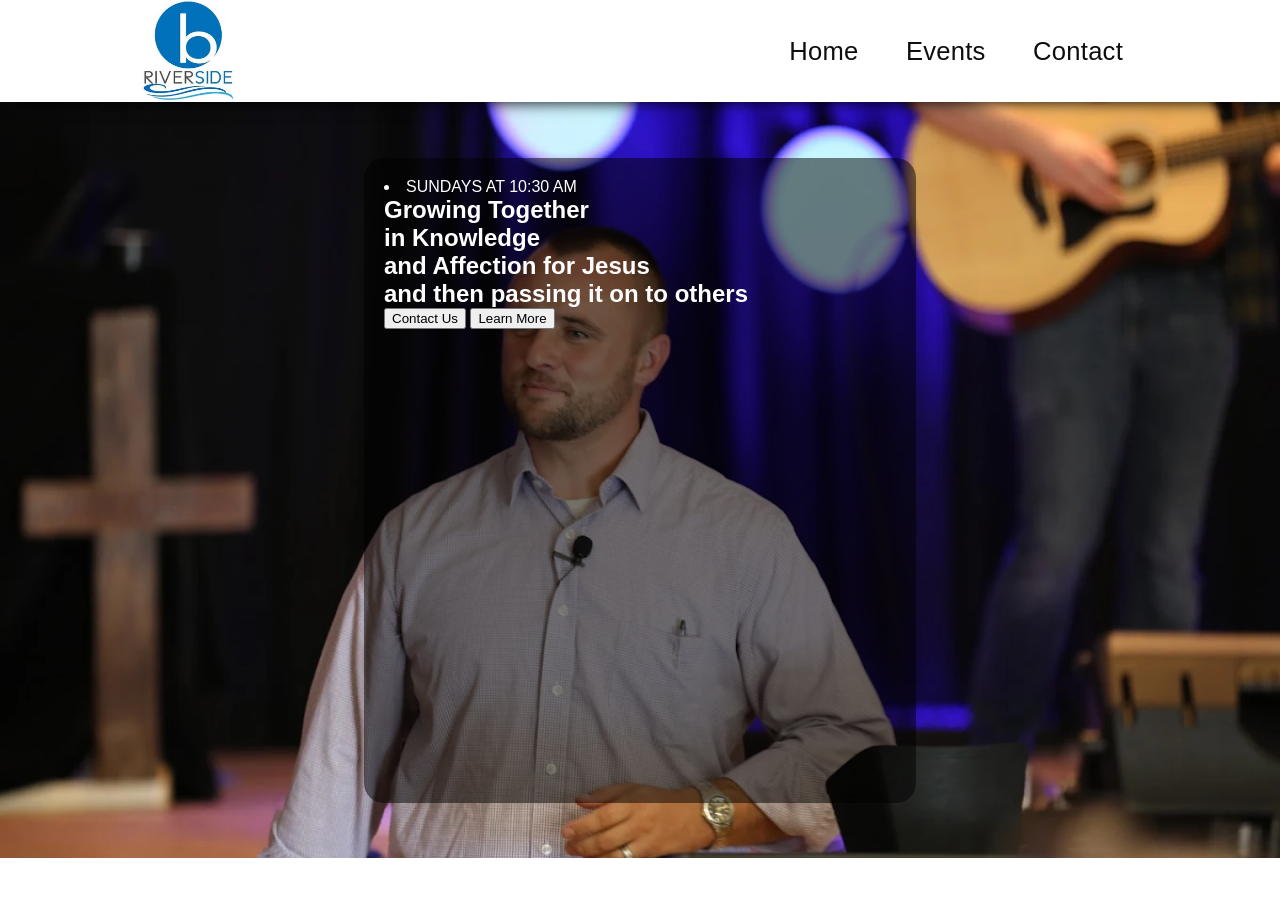
==== index.html @ 9d679917 "Project Setup/Beginning ADDED: - File Structure - Index HTML File - Header - Nav Bar - Started Hero" ====
<!DOCTYPE html>
<html lang="en">
<head>
    <meta charset="UTF-8">
    <meta name="viewport" content="width=device-width, initial-scale=1.0">
    <title>Bridgeway Riverside Church</title>
    <link rel="icon" type="image/x-icon" href="./images/common/favicon.ico">
    <link rel="stylesheet" href="./css/global.css">
    <link rel="stylesheet" href="./css/index.css">
</head>
<body>
    <!--HEADER-->
    <section id="header">
        <header>
            <img src="images/common/bridgeway-riverside-church-logo.png" alt="" id="logo" onclick="window.location.href='./index.html'">
            <div id="nav">
                <a href="index.html" class="navlink">Home</a>
                <a href="events.html" class="navlink">Events</a>
                <a href="index.html#contact" class="navlink">Contact</a>
            </div>
        </header>
    </section>

    <!--HERO-->
    <section id="hero">
        <div class="heroimg">
            <div class="herocont">
                <div class="servicetime">
                    <li>SUNDAYS AT 10:30 AM</li>
                </div>
                <h1>Growing Together<br> in Knowledge <br> and Affection for Jesus</h1>
                <h2>and then passing it on to others</h2>
                <button> Contact Us</button>
                <button> Learn More</button>
            </div>
        </div>
    </section>

    <!--OURMISSION-->
    <section id="ourmission">

    </section>

    <!--Photos (Add a automatically scrolling photo banner)-->
    <section class="photobanner">

    </section>

    <!--EVENTS-->
    <section id="events">

    </section>

    <!--Our Minsitry-->
    <section class="ourministry">

    </section>

    <!--Contact-->
    <section id="contact">

    </section>

    <!--FOOTER-->
    <section id="footer">

    </section>
</body>
</html>
---- css/global.css ----
* {
    margin: 0;
    font-family: 'Segoe UI', Tahoma, Geneva, Verdana, sans-serif;
}

:root {
    --navlink: rgb(14, 14, 14);
    --navlinkhover: rgb(2, 0, 99);
    --white: #ffffff;
}

header {
    display: flex;
    justify-content: space-around;
    gap: 20%;
    box-shadow: 15px 0px 15px 0px black;
    z-index: 10;
    position: relative;
}

#logo {
    width: 8vw;
    height: auto;
    cursor: pointer;
}

#nav {
    font-size: 2vw;
    margin-top: auto;
    margin-bottom: auto;
    letter-spacing: .01em;
}

.navlink {
    color: var(--navlink);
    text-decoration: none;
    font-weight:350;
    transition: 200ms;
    padding: 20px;
}

.navlink:hover {
    transition: 200ms;
    color: var(--navlinkhover);
}

/*hero*/

.heroimg {
    height: 84vh;
    background-image: url("../images/index/hero.png");
    background-position: center 20%;
    background-repeat: no-repeat;
    background-size:cover;
    display: flex;
}

.herocont {
    background-color: rgb( 0, 0, 0, 0.5);
    color: var(--white);
    width: 40%;
    padding: 20px;
    height: 80%;
    border-radius: 20px;
    text-align: left;
    margin: auto;
}
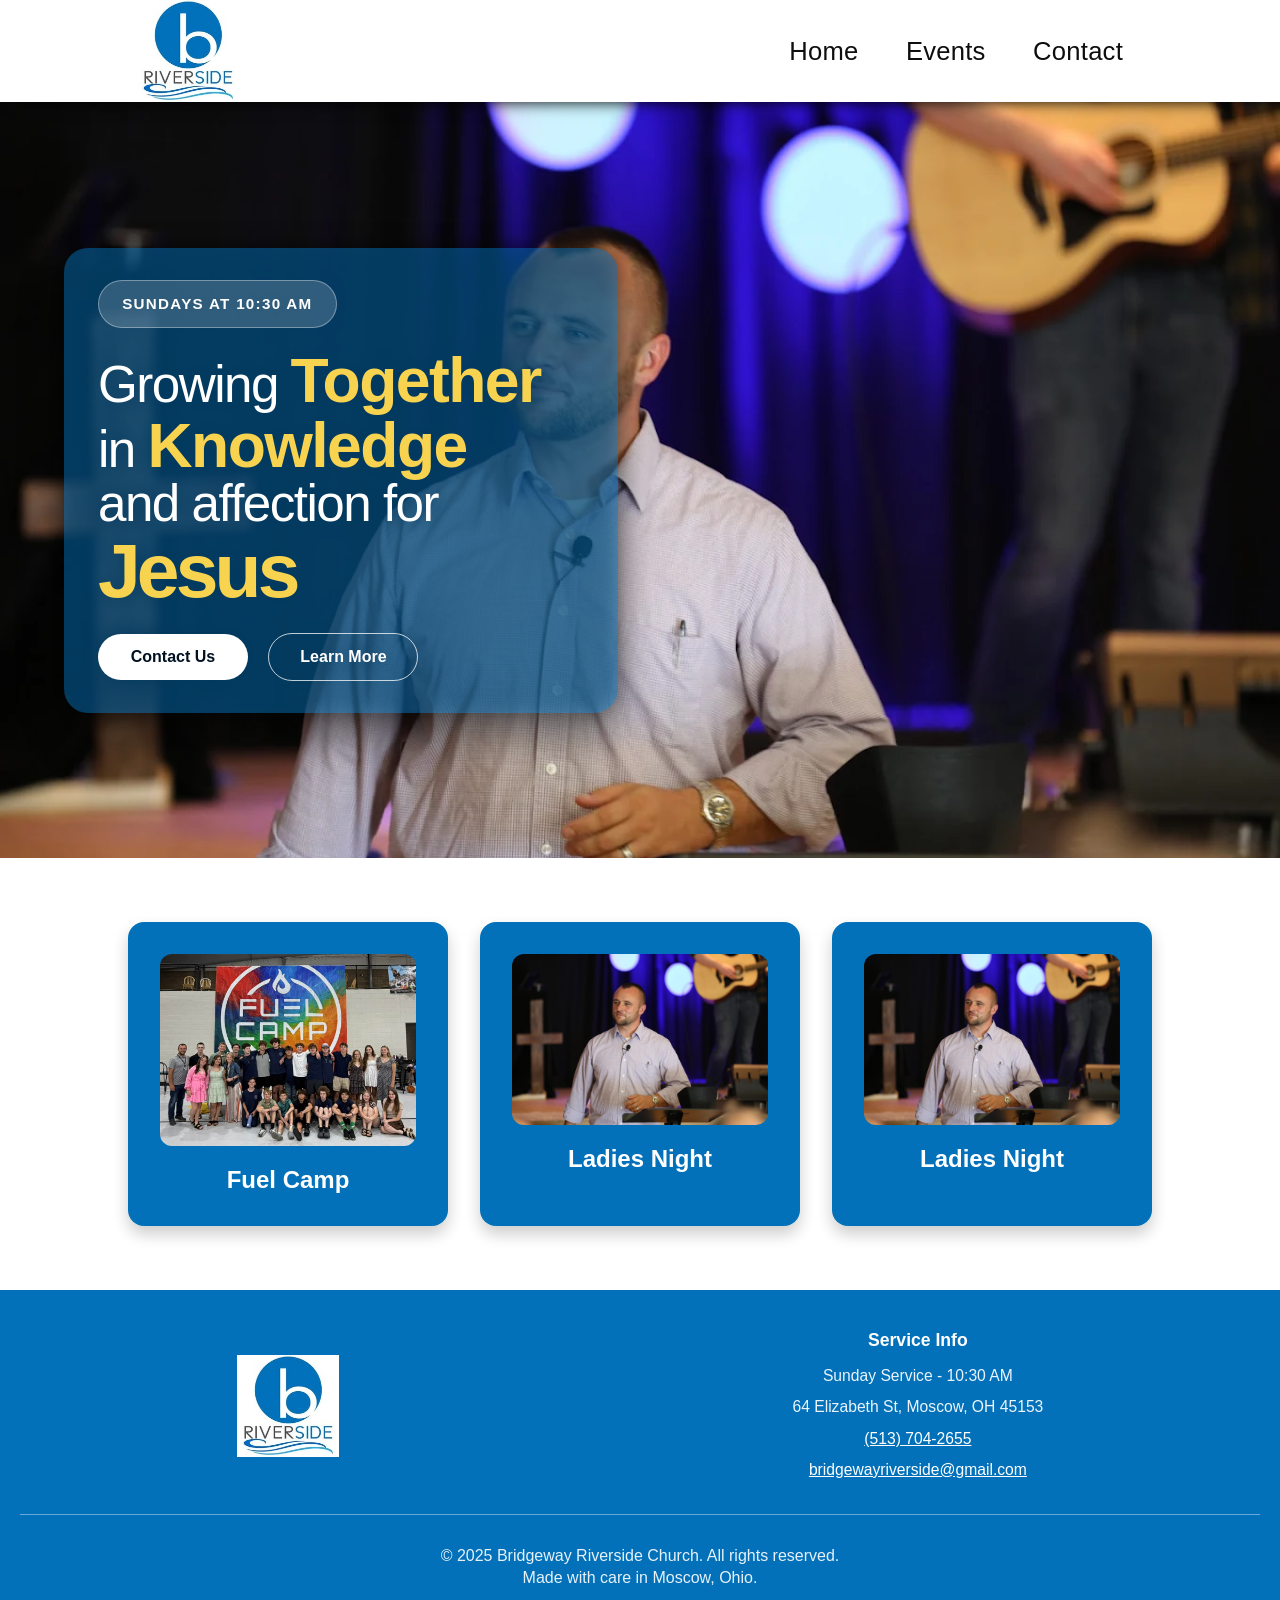
==== commit e4744519: "Events - Created Events Section - Stylized" ====
--- a/index.html
+++ b/index.html
@@ -23,36 +23,55 @@
 
     <!--HERO-->
     <section id="hero">
-        <div class="heroimg">
-            <div class="herocont">
-                <div class="servicetime">
+        <div class="hero-img">
+            <div class="hero-cont">
+                <div class="service-time">
                     <li>SUNDAYS AT 10:30 AM</li>
                 </div>
-                <h1>Growing Together<br> in Knowledge <br> and Affection for Jesus</h1>
-                <h2>and then passing it on to others</h2>
-                <button> Contact Us</button>
-                <button> Learn More</button>
+                <h1>Growing <span class="hero-highlight hero-highlight-large">Together</span><br>
+                    in <span class="hero-highlight hero-highlight-large">Knowledge</span><br>
+                    and affection for<br>
+                    <span class="hero-highlight hero-highlight-largest">Jesus</span>
+                </h1>
+                <!-- <h2>and then passing it on to others</h2> -->
+                <button class="hero-button primary">Contact Us</button>
+                <button class="hero-button secondary">Learn More</button>
             </div>
         </div>
     </section>
 
     <!--OURMISSION-->
-    <section id="ourmission">
+    <section id="our-mission">
 
     </section>
 
     <!--Photos (Add a automatically scrolling photo banner)-->
-    <section class="photobanner">
+    <section class="photo-banner">
 
     </section>
 
     <!--EVENTS-->
     <section id="events">
+        <div class="event-container">
+            <div class="event-item">
+                <img src="images/events/Fuel-Camp-Group.png" alt="Recent Event">
+                <h1>Fuel Camp</h1>
+            </div>
 
+             <div class="event-item">
+                <img src="images/index/hero.png" alt="Recent Event">
+                <h1>Ladies Night</h1>
+            </div>
+
+            <div class="event-item">
+                <img src="images/index/hero.png" alt="Recent Event">
+                <h1>Ladies Night</h1>
+            </div>
+        </div>
     </section>
 
     <!--Our Minsitry-->
-    <section class="ourministry">
+    <section class="our-ministry">
 
     </section>
 
@@ -63,7 +82,29 @@
 
     <!--FOOTER-->
     <section id="footer">
-
+        <footer>
+            <div class="footer-brand">
+                <img src="images/common/bridgeway-riverside-church-logo.png" alt="" id="logo" onclick="window.location.href='#'">
+            
+                <div class="social-links">
+                    
+                </div>
+            </div>
+            <div class="footer-info">
+                <p>Service Info</p>
+                <ul>
+                    <li>Sunday Service - 10:30 AM</li>
+                    <li>64 Elizabeth St, Moscow, OH 45153</li>
+                    <li><a href="tel:5137042655">(513) 704-2655</a></li>
+                    <li><a href="mailto:bridgewayriverside@gmail.com">bridgewayriverside@gmail.com</a></li>
+                </ul>
+            </div>
+            <hr>
+            <div class="footer-copyright">
+                <p>© 2025 Bridgeway Riverside Church. All rights reserved.</p>
+                <p>Made with care in Moscow, Ohio.</p>
+            </div>
+        </footer>
     </section>
 </body>
 </html>
--- a/css/global.css
+++ b/css/global.css
@@ -3,19 +3,24 @@
     font-family: 'Segoe UI', Tahoma, Geneva, Verdana, sans-serif;
 }
 
+html { 
+    scroll-behavior: smooth; 
+}
+
 :root {
     --navlink: rgb(14, 14, 14);
-    --navlinkhover: rgb(2, 0, 99);
     --white: #ffffff;
+    --bridgewayblue: #0271ba;
 }
 
+/* Header Styling */
 header {
     display: flex;
     justify-content: space-around;
     gap: 20%;
     box-shadow: 15px 0px 15px 0px black;
     z-index: 10;
-    position: relative;
+    position:relative;
 }
 
 #logo {
@@ -24,44 +29,98 @@
     cursor: pointer;
 }
 
-#nav {
-    font-size: 2vw;
-    margin-top: auto;
-    margin-bottom: auto;
-    letter-spacing: .01em;
+    /* Navigation Styling */
+    #nav {
+        font-size: 2vw;
+        margin-top: auto;
+        margin-bottom: auto;
+        letter-spacing: .01em;
+    }
+
+    .navlink {
+        color: var(--navlink);
+        text-decoration: none;
+        font-weight:350;
+        transition: color 200ms;
+        padding: 20px;
+    }
+
+    .navlink:hover {
+        transition: color 200ms;
+        color: var(--bridgewayblue);
+    }
+
+
+
+/* Footer Styling */
+
+footer {
+    background-color: var(--bridgewayblue);
+    display: flex;
+    flex-wrap: wrap;
+    justify-content: space-around;
+    align-items: center;
+    gap: 20px;
+    padding: 40px 20px 20px;
 }
 
-.navlink {
-    color: var(--navlink);
-    text-decoration: none;
-    font-weight:350;
-    transition: 200ms;
-    padding: 20px;
+footer .footer-brand,
+footer .footer-info {
+    display: flex;
+    flex-direction: column;
+    align-items: center;
 }
 
-.navlink:hover {
-    transition: 200ms;
-    color: var(--navlinkhover);
+footer .footer-info {
+    max-width: 320px;
+    text-align: center;
 }
 
-/*hero*/
-
-.heroimg {
-    height: 84vh;
-    background-image: url("../images/index/hero.png");
-    background-position: center 20%;
-    background-repeat: no-repeat;
-    background-size:cover;
-    display: flex;
+footer .footer-info p {
+    color: #ffffff;
+    font-size: 1.1rem;
+    font-weight: 600;
+    margin-bottom: 12px;
 }
 
-.herocont {
-    background-color: rgb( 0, 0, 0, 0.5);
-    color: var(--white);
-    width: 40%;
-    padding: 20px;
-    height: 80%;
-    border-radius: 20px;
-    text-align: left;
-    margin: auto;
-}+footer .footer-info ul {
+    list-style: none;
+    padding: 0;
+    display: grid;
+    gap: 6px;
+}
+
+footer .footer-info li {
+    color: rgba(255, 255, 255, 0.92);
+    font-size: 0.98rem;
+    line-height: 1.6;
+}
+
+footer .footer-info a {
+    color: #ffffff;
+    text-decoration: underline;
+    transition: color 0.2s ease;
+}
+
+footer .footer-info a:hover {
+    color: rgba(255, 255, 255, 0.8);
+}
+
+    /* Copright Section Styling */
+    footer hr {
+        width: 100%;
+        border: none;
+        border-top: 1px solid rgba(255, 255, 255, 0.4);
+        margin: 12px 0 8px;
+    }
+    
+    footer .footer-copyright {
+        width: 100%;
+        text-align: center;
+        color: rgba(255, 255, 255, 0.9);
+        padding-top: 0;
+    }
+    
+    footer .footer-copyright p {
+        margin: 4px 0;
+    }
--- a/css/index.css
+++ b/css/index.css
@@ -0,0 +1,126 @@
+/*hero*/
+
+.hero-img {
+    height: 84vh;
+    background-image: url("../images/index/hero.png");
+    background-position: center 20%;
+    background-repeat: no-repeat;
+    background-size: cover;
+    display: flex;
+    justify-content: flex-start;
+    align-items: center;
+    padding-left: 5vw;
+}
+
+.hero-cont {
+    background-color: rgb(from var(--bridgewayblue) r g b / 0.5);
+    filter: drop-shadow(0px 0px 10px black);
+    color: var(--white);
+    width: 40%;
+    padding: 32px 34px;
+    border-radius: 24px;
+    text-align: left;
+    margin: 0;
+    box-shadow: 0 24px 42px rgba(0, 0, 0, 0.28);
+}
+
+.hero-cont h1 {
+    font-size: clamp(3rem, 4vw, 4.6rem);
+    font-weight: 500;
+    line-height: 1.04;
+    margin-bottom: 1.4rem;
+    letter-spacing: -0.03em;
+}
+
+.hero-highlight {
+    color: #f8d34f;
+    font-size: 1.08em;
+    font-weight: 700;
+}
+
+.hero-highlight-large {
+    font-size: 1.22em;
+    font-weight: 800;
+}
+
+.hero-highlight-largest {
+    font-size: 1.5em;
+    font-weight: 900;
+    letter-spacing: -0.05em;
+}
+
+.service-time {
+    display: inline-flex;
+    align-items: center;
+    justify-content: center;
+    background: rgba(255, 255, 255, 0.18);
+    border: 1px solid rgba(255, 255, 255, 0.35);
+    padding: 0.9rem 1.45rem;
+    border-radius: 999px;
+    color: #ffffff;
+    font-weight: 700;
+    letter-spacing: 0.08em;
+    margin-bottom: 1.25rem;
+}
+
+.service-time li {
+    margin: 0;
+    padding: 0;
+    list-style: none;
+    font-size: 0.95rem;
+}
+
+.hero-button {
+    min-width: 150px;
+    padding: 14px 26px;
+    border-radius: 999px;
+    border: none;
+    cursor: pointer;
+    font-size: 1rem;
+    font-weight: 700;
+    transition: transform 0.2s ease, opacity 0.2s ease;
+}
+
+.hero-button.primary {
+    background: #ffffff;
+    color: #012;
+    margin-right: 1rem;
+}
+
+.hero-button.secondary {
+    background: transparent;
+    color: #ffffff;
+    border: 1px solid rgba(255, 255, 255, 0.75);
+}
+
+.hero-button:hover {
+    transform: translateY(-2px);
+    opacity: 0.95;
+}
+
+/*events section styling*/
+.event-container {
+    display: flex;
+    justify-content: center;
+    gap: 2rem;
+    padding: 4rem 0;
+}
+.event-item{
+    background-color: var(--bridgewayblue);
+    color: #ffffff;
+    padding: 2rem;
+    border-radius: 16px;
+    box-shadow: 0 8px 16px rgba(0, 0, 0, 0.2);
+    width: 20%;
+}
+
+.event-item img {
+    width: 100%;
+    height: auto;
+    border-radius: 12px;
+    margin-bottom: 1rem;
+}
+
+.event-item h1{
+    text-align: center;
+}
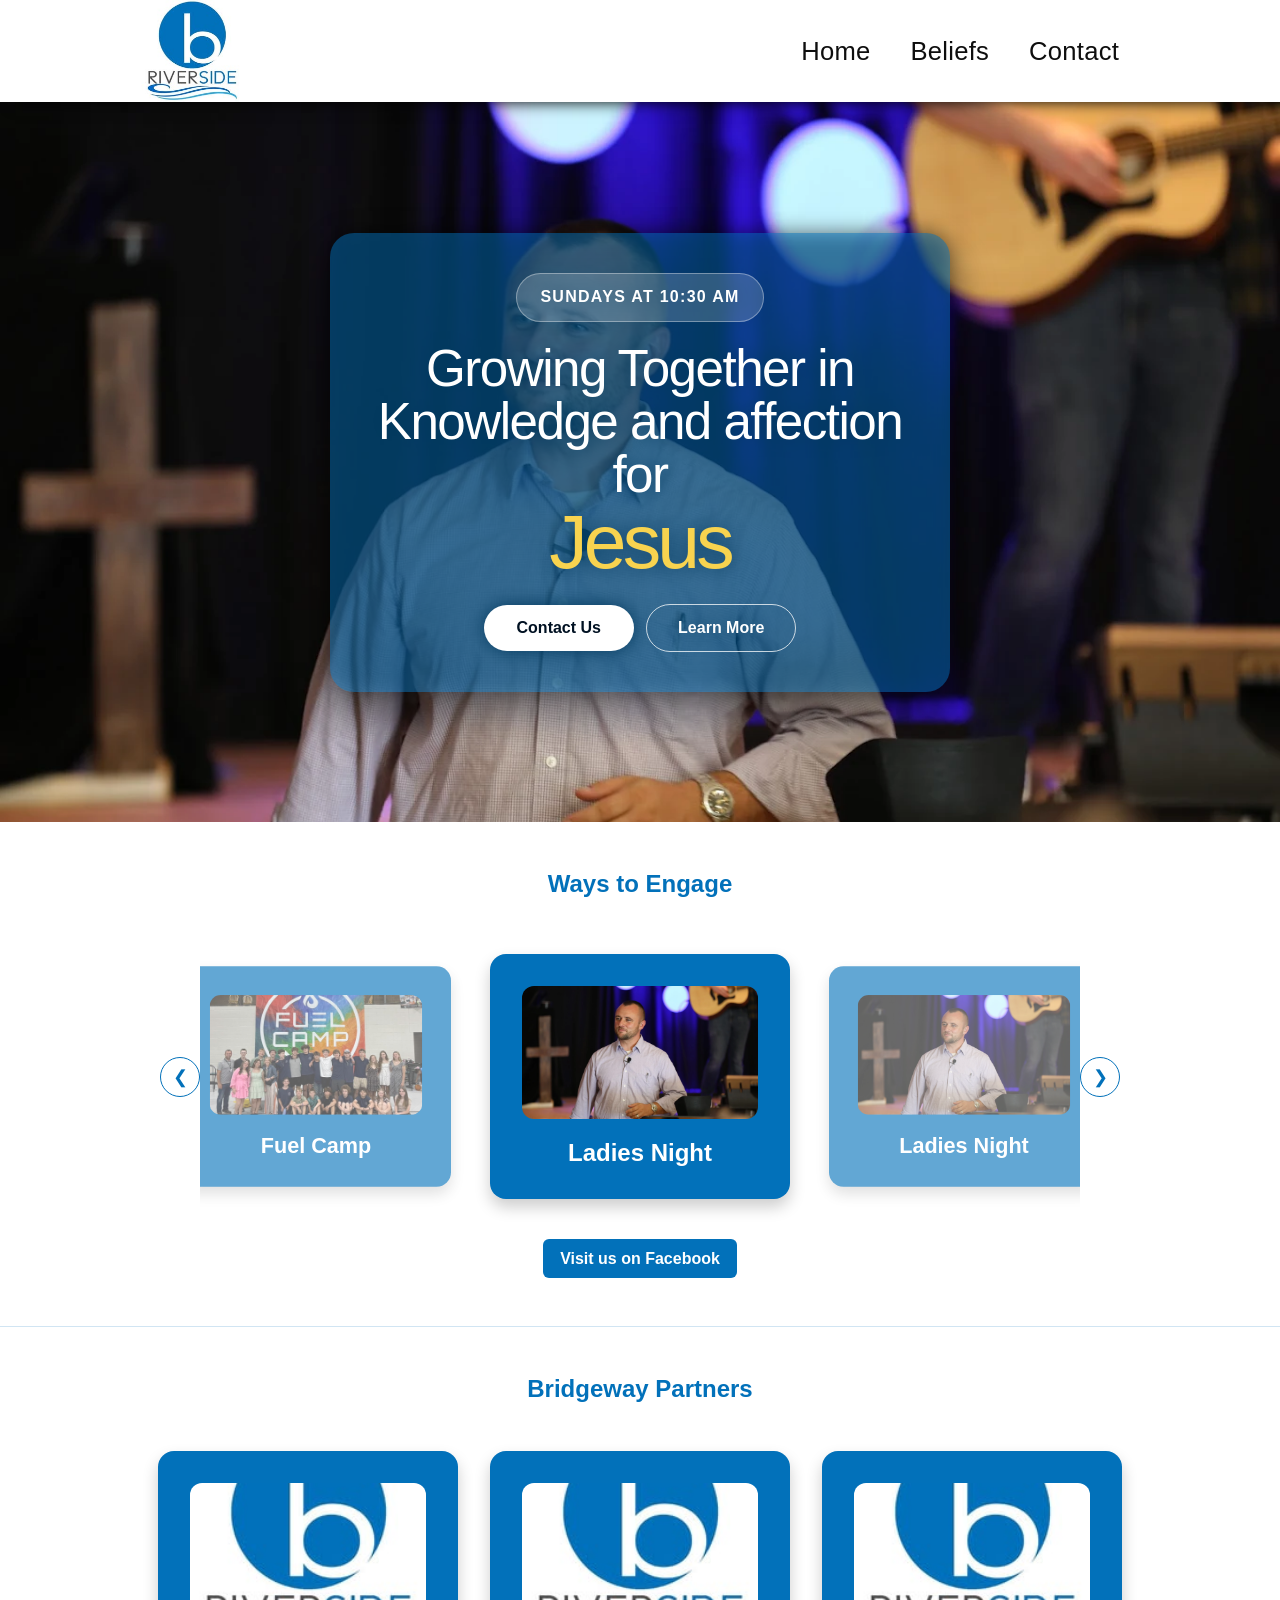
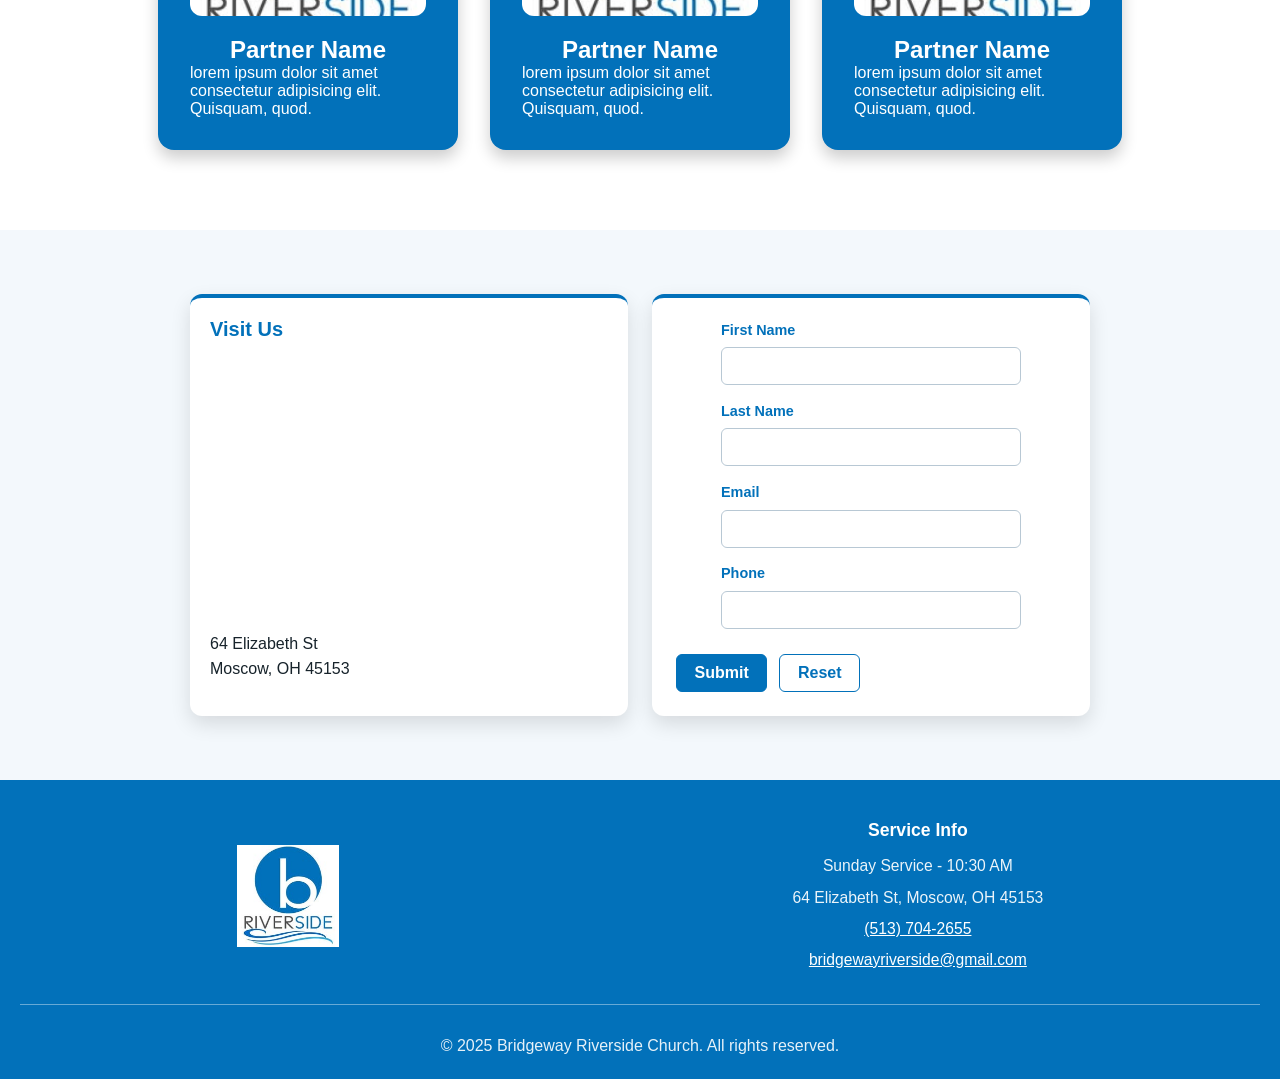
==== commit 6505e010: "9/9/26 Changes" ====
--- a/index.html
+++ b/index.html
@@ -12,12 +12,22 @@
     <!--HEADER-->
     <section id="header">
         <header>
-            <img src="images/common/bridgeway-riverside-church-logo.png" alt="" id="logo" onclick="window.location.href='./index.html'">
-            <div id="nav">
+            <a href="index.html" class="site-logo-link" aria-label="Bridgeway Riverside Church home">
+                <img src="images/common/bridgeway-riverside-church-logo.png" alt="Bridgeway Riverside Church" id="logo">
+            </a>
+            <nav id="desktop-nav" aria-label="Main navigation">
                 <a href="index.html" class="navlink">Home</a>
-                <a href="events.html" class="navlink">Events</a>
+                <a href="beliefs&history.html" class="navlink">Beliefs</a>
                 <a href="index.html#contact" class="navlink">Contact</a>
-            </div>
+            </nav>
+            <details class="mobile-menu">
+                <summary>Menu</summary>
+                <nav id="nav" aria-label="Main navigation">
+                    <a href="index.html" class="navlink">Home</a>
+                    <a href="beliefs&history.html" class="navlink">Beliefs</a>
+                    <a href="index.html#contact" class="navlink">Contact</a>
+                </nav>
+            </details>
         </header>
     </section>
 
@@ -26,16 +36,14 @@
         <div class="hero-img">
             <div class="hero-cont">
                 <div class="service-time">
-                    <li>SUNDAYS AT 10:30 AM</li>
+                    <span>SUNDAYS AT 10:30 AM</span>
                 </div>
-                <h1>Growing <span class="hero-highlight hero-highlight-large">Together</span><br>
-                    in <span class="hero-highlight hero-highlight-large">Knowledge</span><br>
-                    and affection for<br>
+                <h1>Growing <span class="hero-highlight hero-highlight-large">Together</span> in <span class="hero-highlight hero-highlight-large">Knowledge</span> and affection for<br>
                     <span class="hero-highlight hero-highlight-largest">Jesus</span>
                 </h1>
                 <!-- <h2>and then passing it on to others</h2> -->
-                <button class="hero-button primary">Contact Us</button>
-                <button class="hero-button secondary">Learn More</button>
+                <a class="hero-button primary" href="#contact">Contact Us</a>
+                <a class="hero-button secondary" href="beliefs&history.html">Learn More</a>
             </div>
         </div>
     </section>
@@ -50,41 +58,95 @@
 
     </section>
 
-    <!--EVENTS-->
-    <section id="events">
-        <div class="event-container">
-            <div class="event-item">
-                <img src="images/events/Fuel-Camp-Group.png" alt="Recent Event">
-                <h1>Fuel Camp</h1>
+    <!--WAYS TO ENGAGE-->
+    <section id="ways-to-engage">
+        <h1>Ways to Engage</h1>
+        <div class="engagement-carousel" aria-label="Ways to engage">
+            <button class="engagement-control previous" type="button" aria-label="Show previous way to engage">&#10094;</button>
+            <div class="engagement-viewport">
+                <div class="engagement-container" id="engagement-track" tabindex="0">
+                    <article class="engagement-item">
+                        <img src="images/events/Fuel-Camp-Group.png" alt="Fuel Camp group">
+                        <h2>Fuel Camp</h2>
+                    </article>
+                    <article class="engagement-item">
+                        <img src="images/index/hero.png" alt="People gathering at Bridgeway Riverside">
+                        <h2>Ladies Night</h2>
+                    </article>
+                    <article class="engagement-item">
+                        <img src="images/index/hero.png" alt="People gathering at Bridgeway Riverside">
+                        <h2>Ladies Night</h2>
+                    </article>
+                </div>
             </div>
+            <button class="engagement-control next" type="button" aria-label="Show next way to engage">&#10095;</button>
+        </div>
+        <a class="facebook-button" href="https://www.facebook.com/" target="_blank" rel="noopener noreferrer">
+            Visit us on Facebook
+        </a>
+    </section>
 
-             <div class="event-item">
-                <img src="images/index/hero.png" alt="Recent Event">
-                <h1>Ladies Night</h1>
+    <!--partners-->
+    <section id="partners">
+        <h1>Bridgeway Partners</h1>
+        <div class="partner-container">
+            <div class="partner-item">
+                <img src="images/common/bridgeway-riverside-church-logo.png" alt="">
+                <h1>Partner Name</h1>
+                <p>lorem ipsum dolor sit amet consectetur adipisicing elit. Quisquam, quod.</p>
             </div>
-
-            <div class="event-item">
-                <img src="images/index/hero.png" alt="Recent Event">
-                <h1>Ladies Night</h1>
+            <div class="partner-item">
+                <img src="images/common/bridgeway-riverside-church-logo.png" alt="">
+                <h1>Partner Name</h1>
+                <p>lorem ipsum dolor sit amet consectetur adipisicing elit. Quisquam, quod.</p>
+            </div>
+            <div class="partner-item">
+                <img src="images/common/bridgeway-riverside-church-logo.png" alt="">
+                <h1>Partner Name</h1>
+                <p>lorem ipsum dolor sit amet consectetur adipisicing elit. Quisquam, quod.</p>
             </div>
         </div>
     </section>
 
-    <!--Our Minsitry-->
-    <section class="our-ministry">
-
-    </section>
-
     <!--Contact-->
     <section id="contact">
+        <div class="contact-layout">
+            <div class="contact-location">
+                <h2>Visit Us</h2>
+                <iframe
+                    src="https://www.google.com/maps?q=64+Elizabeth+St,+Moscow,+OH+45153&output=embed"
+                    title="Map to Bridgeway Riverside Church"
+                    loading="lazy"
+                    referrerpolicy="no-referrer-when-downgrade"></iframe>
+                <address>64 Elizabeth St<br>Moscow, OH 45153</address>
+            </div>
 
+            <form>
+                <label for="fname">First Name</label>
+                <input type="text" id="fname" name="first-name" autocomplete="given-name" required>
+
+                <label for="lname">Last Name</label>
+                <input type="text" id="lname" name="last-name" autocomplete="family-name" required>
+
+                <label for="email">Email</label>
+                <input type="email" id="email" name="email" autocomplete="email" required>
+                
+                <label for="phone">Phone</label>
+                <input type="tel" id="phone" name="phone" autocomplete="tel" required>
+
+                <div class="form-actions">
+                    <button type="submit">Submit</button>
+                    <button type="reset">Reset</button>
+                </div>
+            </form>
+        </div>
     </section>
 
     <!--FOOTER-->
     <section id="footer">
         <footer>
             <div class="footer-brand">
-                <img src="images/common/bridgeway-riverside-church-logo.png" alt="" id="logo" onclick="window.location.href='#'">
+                <img src="images/common/bridgeway-riverside-church-logo.png" alt="Bridgeway Riverside Church" id="footer-logo">
             
                 <div class="social-links">
                     
@@ -102,9 +164,10 @@
             <hr>
             <div class="footer-copyright">
                 <p>© 2025 Bridgeway Riverside Church. All rights reserved.</p>
-                <p>Made with care in Moscow, Ohio.</p>
             </div>
         </footer>
     </section>
+
+    <script src="js/engagement-carousel.js"></script>
 </body>
 </html>
--- a/css/global.css
+++ b/css/global.css
@@ -1,10 +1,15 @@
 * {
     margin: 0;
     font-family: 'Segoe UI', Tahoma, Geneva, Verdana, sans-serif;
+    box-sizing: border-box;
 }
 
 html { 
     scroll-behavior: smooth; 
+}
+
+body {
+    overflow-x: hidden;
 }
 
 :root {
@@ -25,8 +30,103 @@
 
 #logo {
     width: 8vw;
+    max-width: 120px;
+    min-width: 64px;
     height: auto;
     cursor: pointer;
+}
+
+.site-logo-link {
+    display: flex;
+    align-items: center;
+}
+
+.mobile-menu {
+    display: none;
+}
+
+.mobile-menu summary {
+    display: none;
+}
+
+#footer-logo {
+    width: 8vw;
+    max-width: 120px;
+    min-width: 64px;
+    height: auto;
+}
+
+@media (max-width: 700px) {
+    header {
+        display: flex;
+        flex-direction: column;
+        gap: 0.5rem;
+        padding: 0.75rem 1rem;
+    }
+
+    .site-logo-link {
+        justify-content: center;
+    }
+
+    .mobile-menu {
+        display: block;
+        width: 100%;
+    }
+
+    .mobile-menu summary {
+        display: block;
+        width: 100%;
+        padding: 0.65rem 1rem;
+        border: 1px solid rgba(2, 113, 186, 0.35);
+        border-radius: 6px;
+        color: var(--bridgewayblue);
+        cursor: pointer;
+        font-weight: 600;
+        list-style: none;
+        text-align: center;
+    }
+
+    .mobile-menu summary::-webkit-details-marker {
+        display: none;
+    }
+
+    .mobile-menu summary::after {
+        content: " +";
+    }
+
+    .mobile-menu[open] summary::after {
+        content: " -";
+    }
+
+    #nav {
+        display: flex;
+        flex-direction: column;
+        gap: 0;
+        margin: 0;
+        padding-top: 0.35rem;
+        font-size: 1rem;
+    }
+
+    .navlink {
+        padding: 0.7rem 1rem;
+        border-bottom: 1px solid rgba(2, 113, 186, 0.12);
+        text-align: center;
+    }
+}
+
+@media (max-width: 420px) {
+    header {
+        align-items: center;
+    }
+
+    #logo,
+    #footer-logo {
+        min-width: 56px;
+    }
+
+    #nav {
+        font-size: 0.85rem;
+    }
 }
 
     /* Navigation Styling */
@@ -50,6 +150,63 @@
         color: var(--bridgewayblue);
     }
 
+#desktop-nav {
+    display: flex;
+    align-items: center;
+    gap: 0;
+    font-size: 2vw;
+    letter-spacing: .01em;
+}
+
+.mobile-menu summary {
+    display: none;
+}
+
+@media (max-width: 700px) {
+    header {
+        flex-direction: column;
+        gap: 0.5rem;
+        padding: 0.75rem 1rem;
+    }
+
+    #desktop-nav {
+        display: none;
+    }
+
+    .mobile-menu {
+        display: block;
+        width: 100%;
+    }
+
+    .mobile-menu summary {
+        display: block;
+        width: 100%;
+        padding: 0.65rem 1rem;
+        border: 1px solid rgba(2, 113, 186, 0.35);
+        border-radius: 6px;
+        color: var(--bridgewayblue);
+        cursor: pointer;
+        font-weight: 600;
+        list-style: none;
+        text-align: center;
+    }
+
+    #nav {
+        align-items: stretch;
+        flex-direction: column;
+        gap: 0;
+        margin: 0;
+        padding-top: 0.35rem;
+        font-size: 1rem;
+    }
+
+    .navlink {
+        padding: 0.7rem 1rem;
+        border-bottom: 1px solid rgba(2, 113, 186, 0.12);
+        text-align: center;
+    }
+}
+
 
 
 /* Footer Styling */
--- a/css/index.css
+++ b/css/index.css
@@ -1,32 +1,33 @@
 /*hero*/
 
 .hero-img {
-    height: 84vh;
+    min-height: min(720px, 84vh);
+    height: auto;
     background-image: url("../images/index/hero.png");
     background-position: center 20%;
     background-repeat: no-repeat;
     background-size: cover;
     display: flex;
-    justify-content: flex-start;
+    justify-content: center;
     align-items: center;
-    padding-left: 5vw;
+    padding: clamp(3rem, 8vw, 6rem) 5vw;
 }
 
 .hero-cont {
     background-color: rgb(from var(--bridgewayblue) r g b / 0.5);
     filter: drop-shadow(0px 0px 10px black);
     color: var(--white);
-    width: 40%;
-    padding: 32px 34px;
+    width: min(100%, 620px);
+    padding: clamp(1.5rem, 4vw, 2.5rem);
     border-radius: 24px;
-    text-align: left;
+    text-align: center;
     margin: 0;
     box-shadow: 0 24px 42px rgba(0, 0, 0, 0.28);
 }
 
 .hero-cont h1 {
     font-size: clamp(3rem, 4vw, 4.6rem);
-    font-weight: 500;
+    font-weight: 350;
     line-height: 1.04;
     margin-bottom: 1.4rem;
     letter-spacing: -0.03em;
@@ -35,17 +36,18 @@
 .hero-highlight {
     color: #f8d34f;
     font-size: 1.08em;
-    font-weight: 700;
+    font-weight: 350;
 }
 
 .hero-highlight-large {
-    font-size: 1.22em;
-    font-weight: 800;
+    font-size: 1em;
+    font-weight: 350;
+    color: inherit;
 }
 
 .hero-highlight-largest {
     font-size: 1.5em;
-    font-weight: 900;
+    font-weight: 350;
     letter-spacing: -0.05em;
 }
 
@@ -71,6 +73,9 @@
 }
 
 .hero-button {
+    display: inline-block;
+    text-align: center;
+    text-decoration: none;
     min-width: 150px;
     padding: 14px 26px;
     border-radius: 999px;
@@ -84,7 +89,7 @@
 .hero-button.primary {
     background: #ffffff;
     color: #012;
-    margin-right: 1rem;
+    margin-right: 0.5rem;
 }
 
 .hero-button.secondary {
@@ -98,29 +103,385 @@
     opacity: 0.95;
 }
 
-/*events section styling*/
-.event-container {
+/*ways to engage and partners*/
+#ways-to-engage,
+#partners {
+    padding: 3rem 5vw;
+}
+
+#ways-to-engage > h1,
+#partners > h1 {
+    margin: 0 0 1.5rem;
+    color: var(--bridgewayblue);
+    text-align: center;
+}
+
+#partners {
+    border-top: 1px solid rgba(2, 113, 186, 0.18);
+}
+
+.engagement-container,
+.partner-container {
     display: flex;
     justify-content: center;
     gap: 2rem;
-    padding: 4rem 0;
-}
-.event-item{
+    padding: 1.5rem 0 2rem;
+}
+
+.engagement-carousel {
+    position: relative;
+    display: flex;
+    align-items: center;
+    width: min(100%, 960px);
+    margin: 0 auto;
+}
+
+.engagement-viewport {
+    min-width: 0;
+    flex: 1;
+    overflow: hidden;
+}
+
+.engagement-container {
+    display: flex;
+    justify-content: flex-start;
+    gap: 1.5rem;
+    width: auto;
+    padding: 2rem 0;
+    will-change: transform;
+}
+
+.engagement-item,
+.partner-item {
     background-color: var(--bridgewayblue);
     color: #ffffff;
     padding: 2rem;
     border-radius: 16px;
     box-shadow: 0 8px 16px rgba(0, 0, 0, 0.2);
-    width: 20%;
-}
-
-.event-item img {
+    width: 260px;
+    max-width: 100%;
+    flex: 0 0 260px;
+}
+
+@media (min-width: 761px) {
+    .engagement-item,
+    .partner-item {
+        width: 300px;
+        flex-basis: 300px;
+    }
+}
+
+.engagement-item {
+    opacity: 0.62;
+    transform: scale(0.9);
+    transition: opacity 200ms ease, transform 200ms ease;
+}
+
+.engagement-item.is-active {
+    opacity: 1;
+    transform: scale(1);
+}
+
+.engagement-control {
+    position: relative;
+    z-index: 2;
+    flex: 0 0 40px;
+    width: 40px;
+    height: 40px;
+    border: 1px solid var(--bridgewayblue);
+    border-radius: 50%;
+    background-color: var(--white);
+    color: var(--bridgewayblue);
+    cursor: pointer;
+    font-size: 1.15rem;
+}
+
+.engagement-control:hover,
+.engagement-control:focus-visible {
+    background-color: var(--bridgewayblue);
+    color: var(--white);
+}
+
+.facebook-button {
+    display: block;
+    width: fit-content;
+    margin: 0.5rem auto 0;
+    padding: 0.65rem 1.1rem;
+    border-radius: 6px;
+    background-color: var(--bridgewayblue);
+    color: var(--white);
+    text-decoration: none;
+    font-weight: 600;
+    transition: opacity 200ms ease, transform 200ms ease;
+}
+
+.facebook-button:hover,
+.facebook-button:focus-visible {
+    opacity: 0.85;
+    transform: translateY(-2px);
+}
+
+.engagement-item img,
+.partner-item img {
     width: 100%;
+    aspect-ratio: 16 / 9;
     height: auto;
     border-radius: 12px;
     margin-bottom: 1rem;
-}
-
-.event-item h1{
+    object-fit: cover;
+}
+
+.engagement-item h1,
+.engagement-item h2,
+.partner-item h1,
+.partner-item h2 {
     text-align: center;
-}+}
+
+/*contact form*/
+#contact {
+    background-color: #f3f8fc;
+    padding: 4rem 5vw;
+}
+
+#contact .contact-layout {
+    display: grid;
+    grid-template-columns: repeat(2, minmax(0, 1fr));
+    align-items: stretch;
+    gap: 1.5rem;
+    width: min(100%, 900px);
+    margin: 0 auto;
+}
+
+#contact .contact-location {
+    overflow: hidden;
+    border-top: 4px solid var(--bridgewayblue);
+    border-radius: 12px;
+    background-color: var(--white);
+    box-shadow: 0 8px 20px rgba(0, 0, 0, 0.12);
+}
+
+#contact .contact-location h2,
+#contact .contact-location address {
+    margin: 1.25rem;
+}
+
+#contact .contact-location h2 {
+    color: var(--bridgewayblue);
+    font-size: 1.25rem;
+}
+
+#contact .contact-location iframe {
+    display: block;
+    width: 100%;
+    height: 250px;
+    border: 0;
+}
+
+#contact .contact-location address {
+    color: #17232b;
+    font-style: normal;
+    line-height: 1.6;
+}
+
+#contact form {
+    display: grid;
+    grid-template-columns: 1fr;
+    gap: 0.6rem;
+    width: 100%;
+    height: 100%;
+    box-sizing: border-box;
+    margin: 0;
+    padding: 1.5rem;
+    border-top: 4px solid var(--bridgewayblue);
+    border-radius: 12px;
+    background-color: var(--white);
+    box-shadow: 0 8px 20px rgba(0, 0, 0, 0.12);
+}
+
+#contact label {
+    width: min(100%, 300px);
+    justify-self: center;
+    color: var(--bridgewayblue);
+    font-size: 0.9rem;
+    font-weight: 600;
+}
+
+#contact input {
+    width: min(100%, 300px);
+    justify-self: center;
+    min-height: 38px;
+    margin-bottom: 0.5rem;
+    padding: 0.5rem 0.7rem;
+    border: 1px solid #b8c8d4;
+    border-radius: 6px;
+    background-color: var(--white);
+    color: #17232b;
+    font: inherit;
+}
+
+#contact input:focus {
+    border-color: var(--bridgewayblue);
+    outline: 3px solid rgba(2, 113, 186, 0.2);
+}
+
+#contact .form-actions {
+    display: flex;
+    gap: 0.75rem;
+    margin-top: 0.5rem;
+}
+
+#contact button {
+    min-height: 38px;
+    padding: 0.5rem 1.1rem;
+    border: 1px solid var(--bridgewayblue);
+    border-radius: 6px;
+    background-color: var(--bridgewayblue);
+    color: var(--white);
+    cursor: pointer;
+    font: inherit;
+    font-weight: 600;
+}
+
+#contact button[type="reset"] {
+    background-color: transparent;
+    color: var(--bridgewayblue);
+}
+
+#contact button:hover,
+#contact button:focus-visible {
+    opacity: 0.85;
+}
+
+@media (max-width: 600px) {
+    #contact {
+        padding: 3rem 5vw;
+    }
+
+    #contact .contact-layout {
+        grid-template-columns: 1fr;
+    }
+
+    #contact .contact-location iframe {
+        height: 220px;
+    }
+
+    #contact form {
+        padding: 1.5rem;
+    }
+
+    .engagement-carousel {
+        width: calc(100% + 2rem);
+        margin-left: -1rem;
+    }
+
+    .engagement-container {
+        padding-right: calc((100% - 220px) / 2);
+        padding-left: calc((100% - 220px) / 2);
+    }
+
+    .engagement-item {
+        width: 220px;
+        flex-basis: 220px;
+        padding: 1.25rem;
+    }
+
+    .engagement-control {
+        flex-basis: 32px;
+        width: 32px;
+        height: 32px;
+        font-size: 0.9rem;
+    }
+}
+
+@media (max-width: 760px) {
+    .hero-img {
+        min-height: 680px;
+        background-position: 62% center;
+    }
+
+    .hero-cont {
+        width: min(100%, 520px);
+    }
+
+    .hero-cont h1 {
+        font-size: clamp(2.4rem, 9vw, 3.8rem);
+    }
+
+    .engagement-carousel {
+        width: 100%;
+    }
+
+    #contact .contact-layout {
+        grid-template-columns: 1fr;
+        width: min(100%, 620px);
+    }
+
+    #contact form {
+        height: auto;
+    }
+
+    .partner-container {
+        flex-wrap: wrap;
+    }
+
+    .partner-item {
+        width: min(100%, 260px);
+    }
+}
+
+@media (max-width: 480px) {
+    .hero-img {
+        min-height: 620px;
+        padding: 2rem 1rem;
+    }
+
+    .hero-cont {
+        border-radius: 16px;
+    }
+
+    .hero-button {
+        display: block;
+        width: 100%;
+        margin: 0 0 0.75rem;
+    }
+
+    .hero-button.primary {
+        margin-right: 0;
+    }
+
+    #ways-to-engage,
+    #partners,
+    #contact {
+        padding-right: 1rem;
+        padding-left: 1rem;
+    }
+
+    .engagement-control {
+        flex-basis: 30px;
+        width: 30px;
+        height: 30px;
+    }
+
+    .engagement-item {
+        flex-basis: 210px;
+        width: 210px;
+        padding: 1rem;
+    }
+
+    #contact input,
+    #contact label {
+        width: 100%;
+    }
+
+    footer {
+        flex-direction: column;
+        text-align: center;
+    }
+}
+
+.engagement-item.is-expanded {
+    transform: scale(1.08);
+    z-index: 3;
+}
+
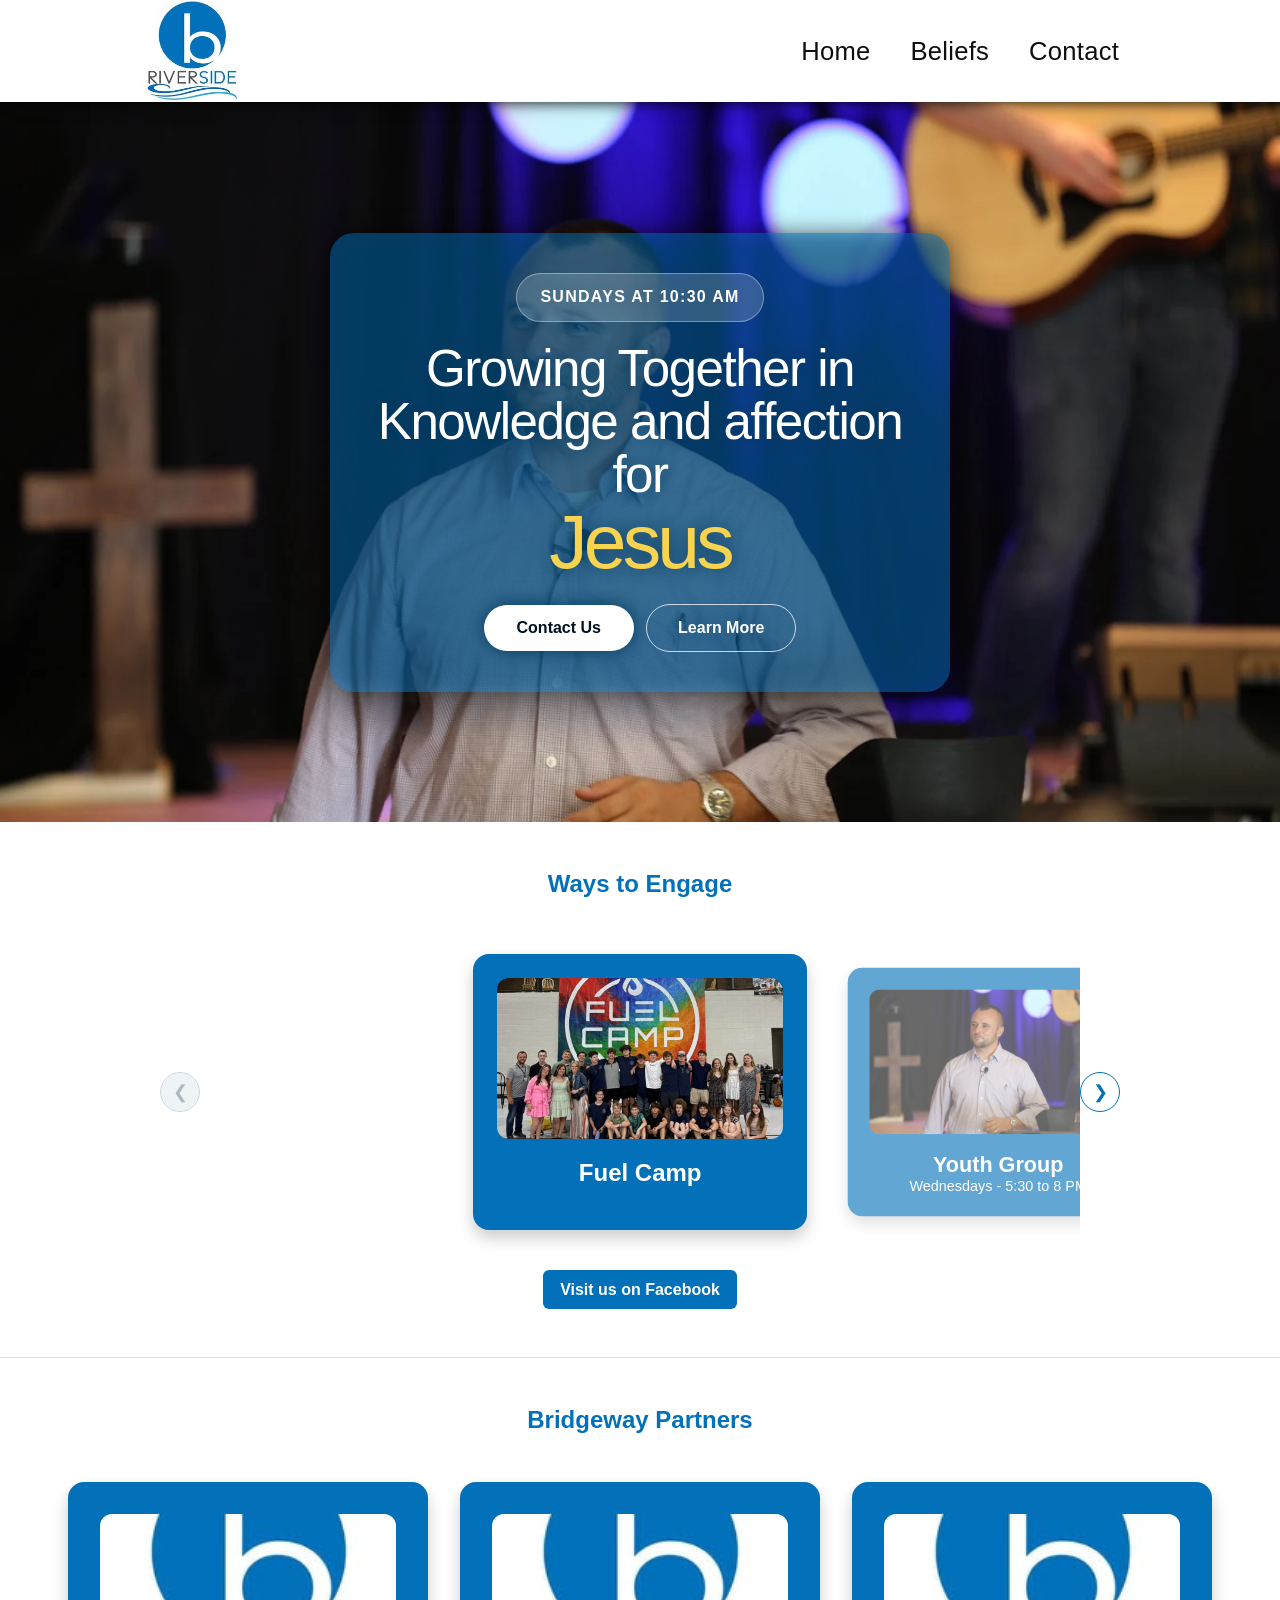
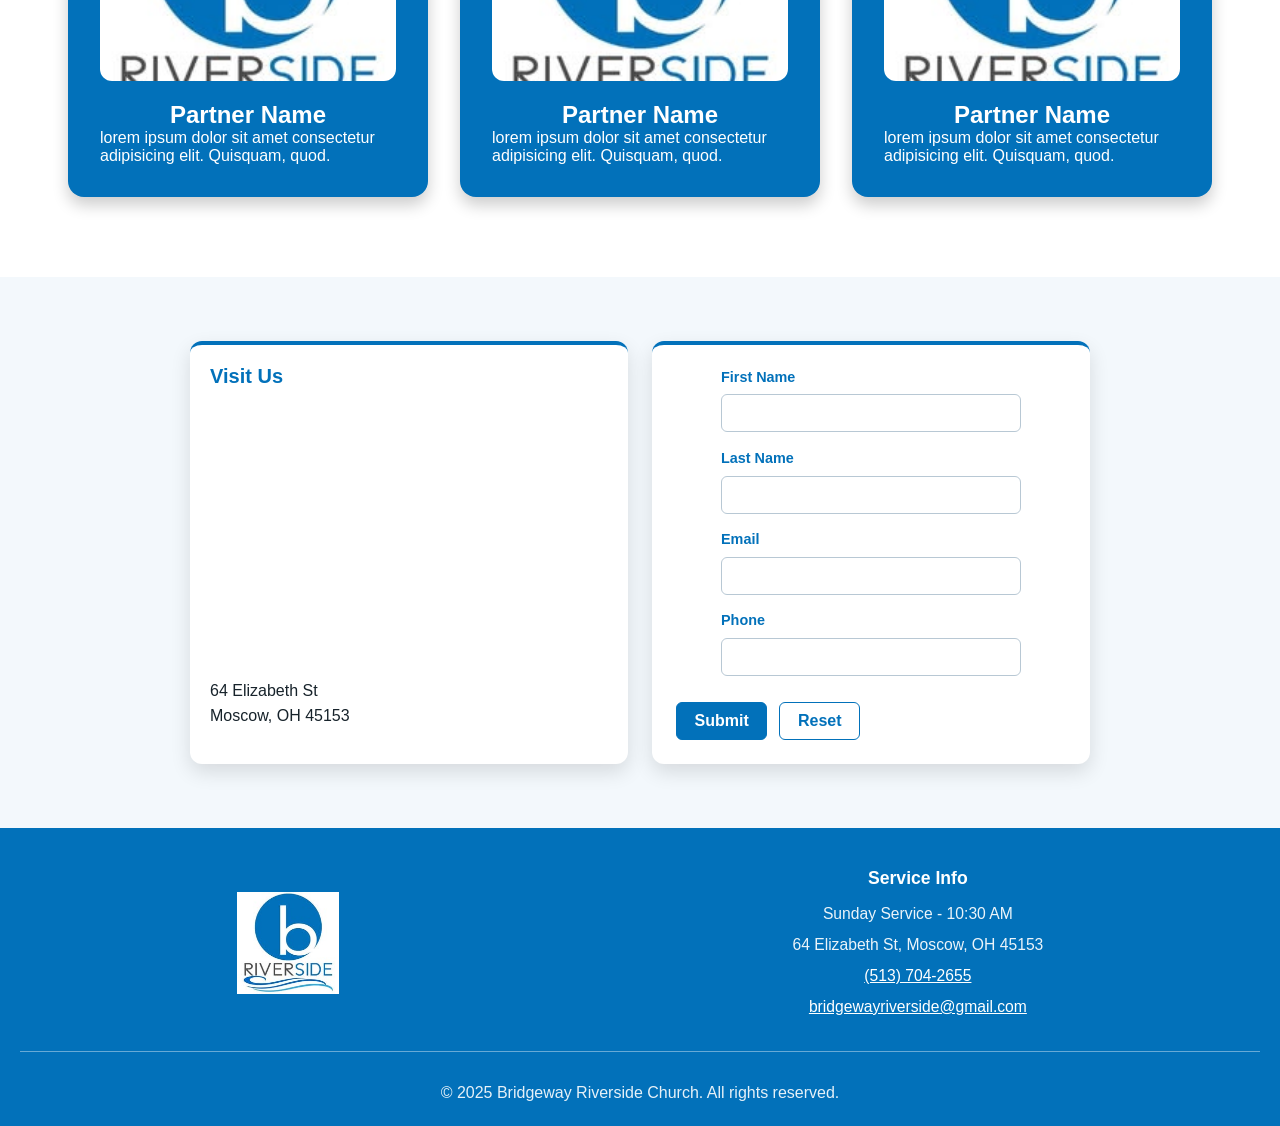
==== commit 0da70887: "Carousel" ====
--- a/index.html
+++ b/index.html
@@ -64,14 +64,20 @@
         <div class="engagement-carousel" aria-label="Ways to engage">
             <button class="engagement-control previous" type="button" aria-label="Show previous way to engage">&#10094;</button>
             <div class="engagement-viewport">
-                <div class="engagement-container" id="engagement-track" tabindex="0">
+                <div class="engagement-container" id="engagement-track">
                     <article class="engagement-item">
                         <img src="images/events/Fuel-Camp-Group.png" alt="Fuel Camp group">
                         <h2>Fuel Camp</h2>
                     </article>
                     <article class="engagement-item">
                         <img src="images/index/hero.png" alt="People gathering at Bridgeway Riverside">
-                        <h2>Ladies Night</h2>
+                        <h2>Youth Group</h2>
+                        <h4>Wednesdays - 5:30 to 8 PM</h4>
+                    </article>
+                    <article class="engagement-item">
+                        <img src="images/index/hero.png" alt="People gathering at Bridgeway Riverside">
+                        <h2>Mens Bible Study</h2>
+                        <h4>Every Other Thursday - 6:00 to 8pm</h4>
                     </article>
                     <article class="engagement-item">
                         <img src="images/index/hero.png" alt="People gathering at Bridgeway Riverside">
--- a/css/index.css
+++ b/css/index.css
@@ -109,11 +109,18 @@
     padding: 3rem 5vw;
 }
 
+
 #ways-to-engage > h1,
 #partners > h1 {
     margin: 0 0 1.5rem;
     color: var(--bridgewayblue);
     text-align: center;
+}
+
+#ways-to-engage h4 {
+    border-top: 1px solid rgba(2, 113, 186, 0.18);
+    text-align: center;
+    font-weight: 400;
 }
 
 #partners {
@@ -158,20 +165,13 @@
     padding: 2rem;
     border-radius: 16px;
     box-shadow: 0 8px 16px rgba(0, 0, 0, 0.2);
-    width: 260px;
+    width: clamp(240px, 38%, 360px);
     max-width: 100%;
-    flex: 0 0 260px;
-}
-
-@media (min-width: 761px) {
-    .engagement-item,
-    .partner-item {
-        width: 300px;
-        flex-basis: 300px;
-    }
+    flex: 0 0 clamp(240px, 38%, 360px);
 }
 
 .engagement-item {
+    padding: 1.5rem;
     opacity: 0.62;
     transform: scale(0.9);
     transition: opacity 200ms ease, transform 200ms ease;
@@ -200,6 +200,20 @@
 .engagement-control:focus-visible {
     background-color: var(--bridgewayblue);
     color: var(--white);
+}
+
+.engagement-control:disabled {
+    border-color: #b8c8d4;
+    background-color: #e8eef2;
+    color: #8b9ba6;
+    cursor: not-allowed;
+    opacity: 0.7;
+}
+
+.engagement-control:disabled:hover,
+.engagement-control:disabled:focus-visible {
+    background-color: #e8eef2;
+    color: #8b9ba6;
 }
 
 .facebook-button {
@@ -381,8 +395,8 @@
     }
 
     .engagement-item {
-        width: 220px;
-        flex-basis: 220px;
+        width: 260px;
+        flex-basis: 260px;
         padding: 1.25rem;
     }
 
@@ -464,8 +478,8 @@
     }
 
     .engagement-item {
-        flex-basis: 210px;
-        width: 210px;
+        flex-basis: 240px;
+        width: 240px;
         padding: 1rem;
     }
 
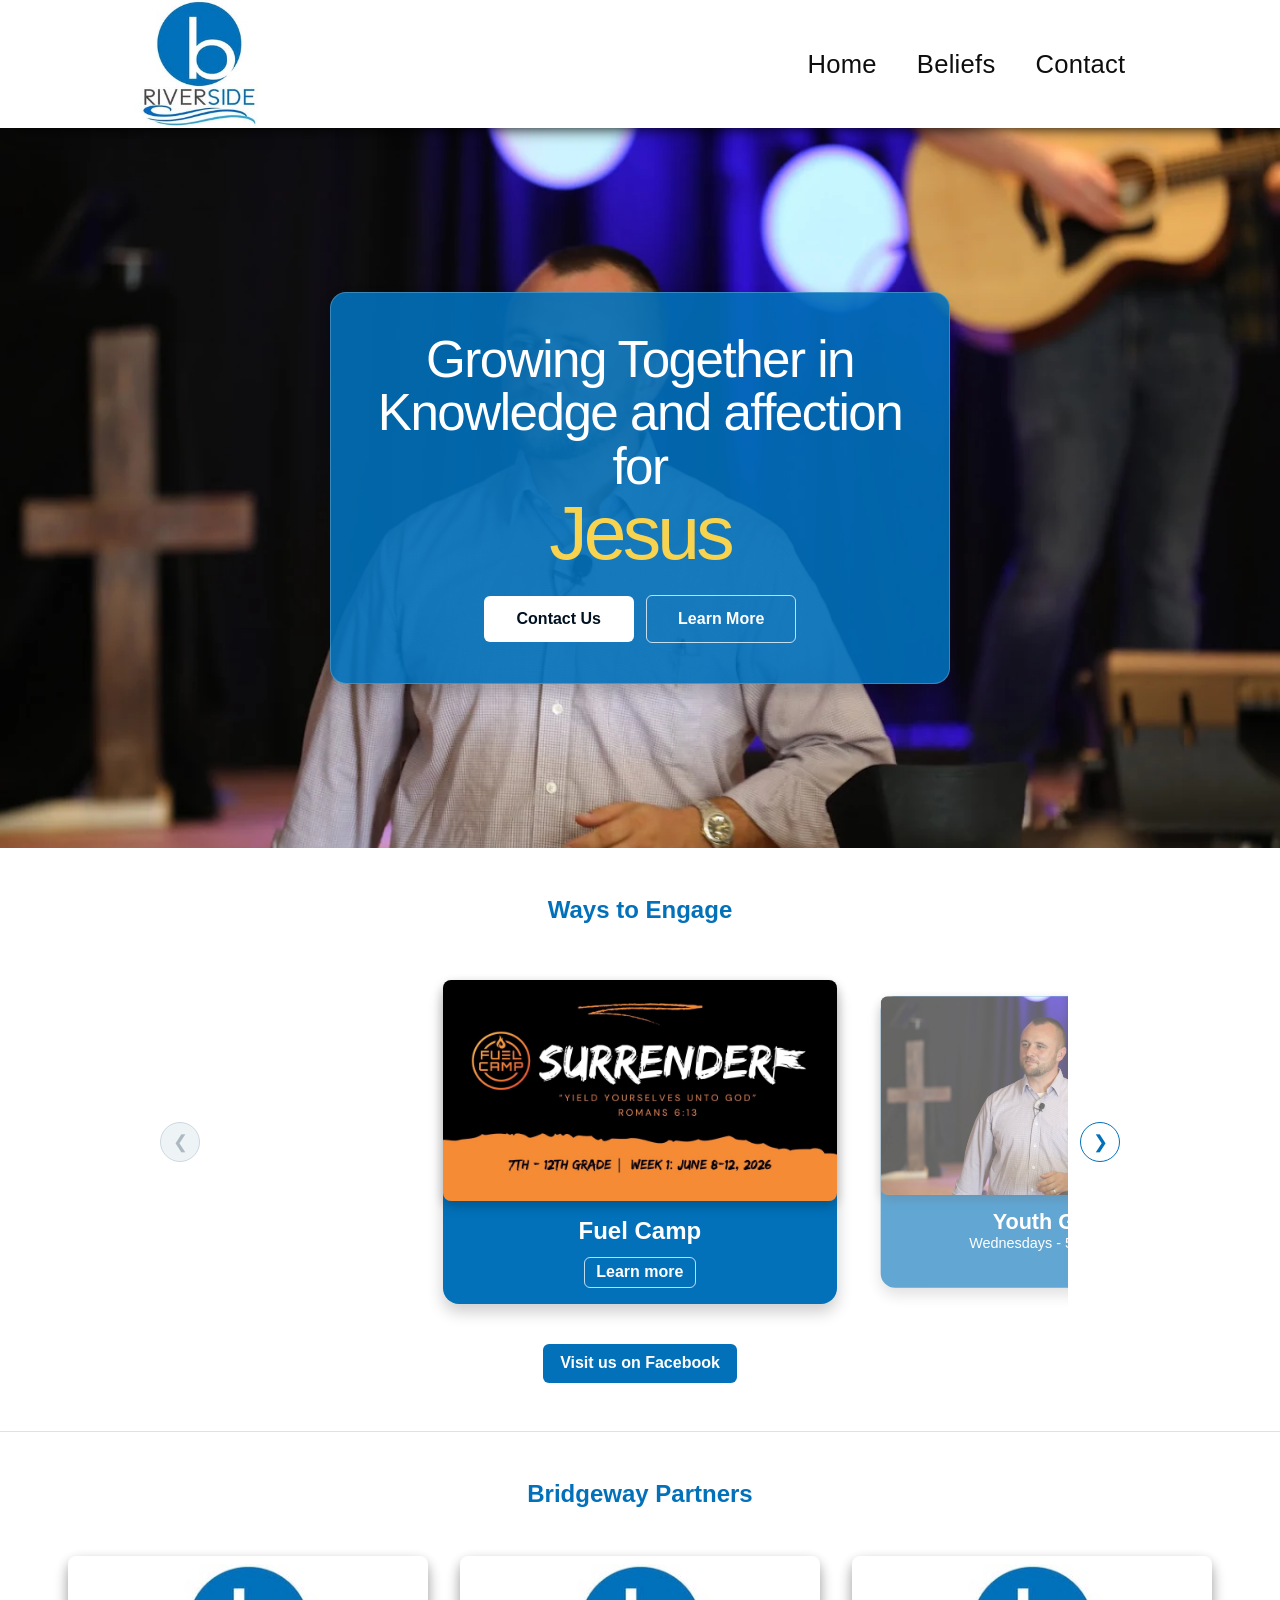
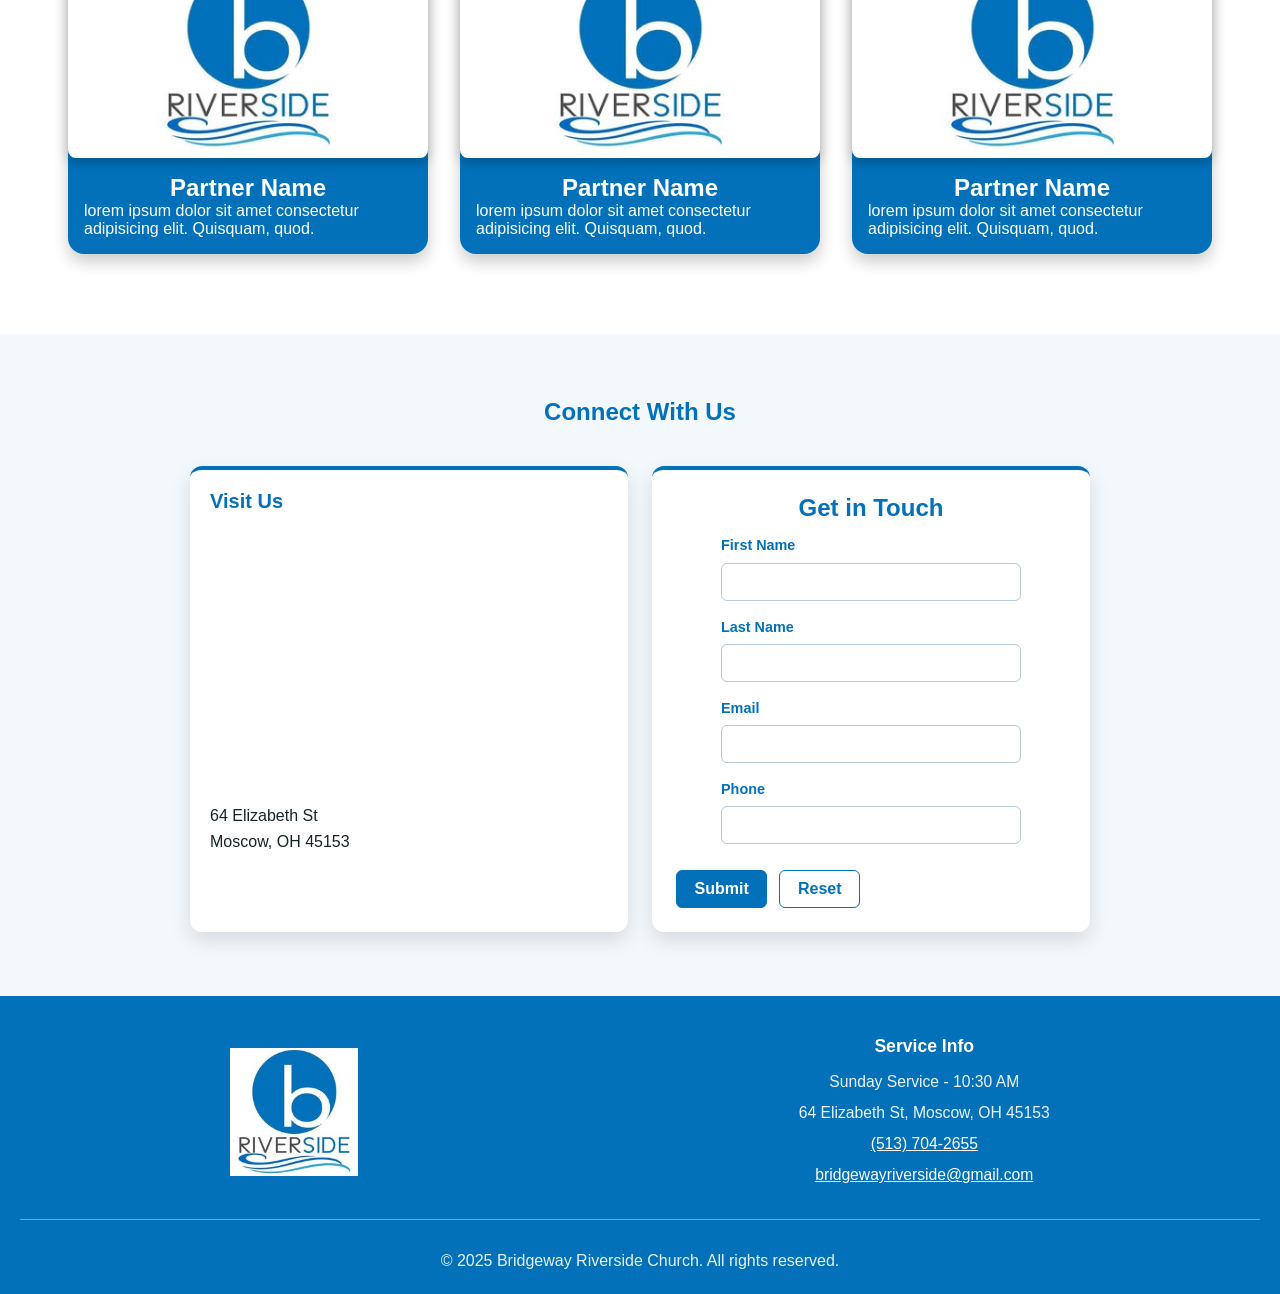
==== commit 55f602b2: "Design Improvements and Imports - Added new image(s) to timeline and ways to engage sections - Added" ====
--- a/index.html
+++ b/index.html
@@ -35,9 +35,6 @@
     <section id="hero">
         <div class="hero-img">
             <div class="hero-cont">
-                <div class="service-time">
-                    <span>SUNDAYS AT 10:30 AM</span>
-                </div>
                 <h1>Growing <span class="hero-highlight hero-highlight-large">Together</span> in <span class="hero-highlight hero-highlight-large">Knowledge</span> and affection for<br>
                     <span class="hero-highlight hero-highlight-largest">Jesus</span>
                 </h1>
@@ -66,8 +63,9 @@
             <div class="engagement-viewport">
                 <div class="engagement-container" id="engagement-track">
                     <article class="engagement-item">
-                        <img src="images/events/Fuel-Camp-Group.png" alt="Fuel Camp group">
+                        <img src="images/index/feulcamp.jpg" alt="Fuel Camp">
                         <h2>Fuel Camp</h2>
+                        <a class="engagement-link" href="https://fuelcamps.com" target="_blank" rel="noopener noreferrer">Learn more</a>
                     </article>
                     <article class="engagement-item">
                         <img src="images/index/hero.png" alt="People gathering at Bridgeway Riverside">
@@ -87,7 +85,7 @@
             </div>
             <button class="engagement-control next" type="button" aria-label="Show next way to engage">&#10095;</button>
         </div>
-        <a class="facebook-button" href="https://www.facebook.com/" target="_blank" rel="noopener noreferrer">
+        <a class="facebook-button" href="https://www.facebook.com/bridgewayriverside" target="_blank" rel="noopener noreferrer">
             Visit us on Facebook
         </a>
     </section>
@@ -116,6 +114,7 @@
 
     <!--Contact-->
     <section id="contact">
+        <h1>Connect With Us</h1>
         <div class="contact-layout">
             <div class="contact-location">
                 <h2>Visit Us</h2>
@@ -128,6 +127,7 @@
             </div>
 
             <form>
+                <h2>Get in Touch</h2>
                 <label for="fname">First Name</label>
                 <input type="text" id="fname" name="first-name" autocomplete="given-name" required>
 
@@ -147,6 +147,8 @@
             </form>
         </div>
     </section>
+
+    <a class="back-to-top" href="#header" aria-label="Back to top" title="Back to top">&uarr;</a>
 
     <!--FOOTER-->
     <section id="footer">
--- a/css/index.css
+++ b/css/index.css
@@ -14,15 +14,15 @@
 }
 
 .hero-cont {
-    background-color: rgb(from var(--bridgewayblue) r g b / 0.5);
-    filter: drop-shadow(0px 0px 10px black);
+    background-color: rgba(2, 113, 186, 0.9);
     color: var(--white);
     width: min(100%, 620px);
     padding: clamp(1.5rem, 4vw, 2.5rem);
-    border-radius: 24px;
+    border: 1px solid rgba(255, 255, 255, 0.22);
+    border-radius: 16px;
     text-align: center;
     margin: 0;
-    box-shadow: 0 24px 42px rgba(0, 0, 0, 0.28);
+    box-shadow: 0 8px 16px rgba(0, 0, 0, 0.2);
 }
 
 .hero-cont h1 {
@@ -78,7 +78,7 @@
     text-decoration: none;
     min-width: 150px;
     padding: 14px 26px;
-    border-radius: 999px;
+    border-radius: 6px;
     border: none;
     cursor: pointer;
     font-size: 1rem;
@@ -103,10 +103,22 @@
     opacity: 0.95;
 }
 
+.hero-button.secondary:hover,
+.hero-button.secondary:focus-visible {
+    background: #f8d34f;
+    border-color: #f8d34f;
+    color: #12364a;
+}
+
 /*ways to engage and partners*/
 #ways-to-engage,
 #partners {
     padding: 3rem 5vw;
+}
+
+#header #logo {
+    width: 10vw;
+    max-width: 140px;
 }
 
 
@@ -139,6 +151,7 @@
     position: relative;
     display: flex;
     align-items: center;
+    gap: 0.75rem;
     width: min(100%, 960px);
     margin: 0 auto;
 }
@@ -162,19 +175,24 @@
 .partner-item {
     background-color: var(--bridgewayblue);
     color: #ffffff;
-    padding: 2rem;
+    padding: 1rem;
     border-radius: 16px;
     box-shadow: 0 8px 16px rgba(0, 0, 0, 0.2);
-    width: clamp(240px, 38%, 360px);
+    width: clamp(280px, 46%, 420px);
     max-width: 100%;
-    flex: 0 0 clamp(240px, 38%, 360px);
+    flex: 0 0 clamp(280px, 46%, 420px);
 }
 
 .engagement-item {
-    padding: 1.5rem;
+    padding: 1rem;
     opacity: 0.62;
     transform: scale(0.9);
     transition: opacity 200ms ease, transform 200ms ease;
+}
+
+.partner-item {
+    width: clamp(240px, 38%, 360px);
+    flex-basis: clamp(240px, 38%, 360px);
 }
 
 .engagement-item.is-active {
@@ -237,12 +255,34 @@
 
 .engagement-item img,
 .partner-item img {
-    width: 100%;
+    display: block;
+    width: calc(100% + 1.5rem);
     aspect-ratio: 16 / 9;
     height: auto;
-    border-radius: 12px;
-    margin-bottom: 1rem;
+    margin: -0.75rem -0.75rem 1rem;
+    border: 0;
+    border-radius: 8px;
+    box-shadow: 0 5px 12px rgba(0, 0, 0, 0.24);
     object-fit: cover;
+}
+
+.engagement-item img {
+    width: calc(100% + 2rem);
+    margin: -1rem -1rem 1rem;
+}
+
+.partner-item img {
+    width: calc(100% + 2rem);
+    aspect-ratio: 16 / 9;
+    margin: -1rem -1rem 1rem;
+    padding: 0.5rem;
+    background-color: var(--white);
+    object-fit: contain;
+}
+
+#footer #footer-logo {
+    width: 10vw;
+    max-width: 140px;
 }
 
 .engagement-item h1,
@@ -252,10 +292,37 @@
     text-align: center;
 }
 
+.engagement-link {
+    display: block;
+    width: fit-content;
+    margin: 0.7rem auto 0;
+    padding: 0.35rem 0.7rem;
+    border: 1px solid rgba(255, 255, 255, 0.75);
+    border-radius: 6px;
+    color: var(--white);
+    font-weight: 600;
+    text-decoration: none;
+    transition: background-color 200ms ease, color 200ms ease;
+}
+
+.engagement-link:hover,
+.engagement-link:focus-visible {
+    border-color: #f8d34f;
+    background-color: #f8d34f;
+    color: #12364a;
+}
+
 /*contact form*/
 #contact {
     background-color: #f3f8fc;
     padding: 4rem 5vw;
+}
+
+#contact > h1 {
+    width: min(100%, 900px);
+    margin: 0 auto 2.5rem;
+    color: var(--bridgewayblue);
+    text-align: center;
 }
 
 #contact .contact-layout {
@@ -313,6 +380,12 @@
     box-shadow: 0 8px 20px rgba(0, 0, 0, 0.12);
 }
 
+#contact form h2 {
+    margin: 0 0 0.35rem;
+    color: var(--bridgewayblue);
+    text-align: center;
+}
+
 #contact label {
     width: min(100%, 300px);
     justify-self: center;
@@ -367,6 +440,46 @@
     opacity: 0.85;
 }
 
+.back-to-top {
+    position: fixed;
+    right: 1.5rem;
+    bottom: 1.5rem;
+    z-index: 10;
+    display: grid;
+    width: 44px;
+    height: 44px;
+    place-items: center;
+    border: 1px solid var(--bridgewayblue);
+    border-radius: 6px;
+    background-color: var(--bridgewayblue);
+    box-shadow: 0 6px 14px rgba(0, 0, 0, 0.2);
+    color: var(--white);
+    font-size: 1.4rem;
+    font-weight: 700;
+    line-height: 1;
+    opacity: 0;
+    pointer-events: none;
+    text-decoration: none;
+    transform: translateY(0.5rem);
+    visibility: hidden;
+    transition: background-color 200ms ease, color 200ms ease, opacity 200ms ease, transform 200ms ease, visibility 200ms ease;
+}
+
+.back-to-top.is-visible {
+    opacity: 1;
+    pointer-events: auto;
+    transform: translateY(0);
+    visibility: visible;
+}
+
+.back-to-top:hover,
+.back-to-top:focus-visible {
+    border-color: #f8d34f;
+    background-color: #f8d34f;
+    color: #12364a;
+    transform: translateY(-2px);
+}
+
 @media (max-width: 600px) {
     #contact {
         padding: 3rem 5vw;
@@ -390,13 +503,13 @@
     }
 
     .engagement-container {
-        padding-right: calc((100% - 220px) / 2);
-        padding-left: calc((100% - 220px) / 2);
+        padding-right: calc((100% - 280px) / 2);
+        padding-left: calc((100% - 280px) / 2);
     }
 
     .engagement-item {
-        width: 260px;
-        flex-basis: 260px;
+        width: 280px;
+        flex-basis: 280px;
         padding: 1.25rem;
     }
 
@@ -423,7 +536,34 @@
     }
 
     .engagement-carousel {
+        display: block;
         width: 100%;
+        margin-left: 0;
+    }
+
+    .engagement-control {
+        display: none;
+    }
+
+    .engagement-viewport {
+        overflow: visible;
+    }
+
+    .engagement-container {
+        flex-direction: column;
+        align-items: center;
+        gap: 1.5rem;
+        padding: 1.5rem 0 2rem;
+        transform: none !important;
+    }
+
+    .engagement-item {
+        width: min(100%, 360px);
+        flex-basis: auto;
+        margin-right: auto;
+        margin-left: auto;
+        opacity: 1;
+        transform: none;
     }
 
     #contact .contact-layout {
@@ -478,8 +618,8 @@
     }
 
     .engagement-item {
-        flex-basis: 240px;
-        width: 240px;
+        flex-basis: 260px;
+        width: 260px;
         padding: 1rem;
     }
 
